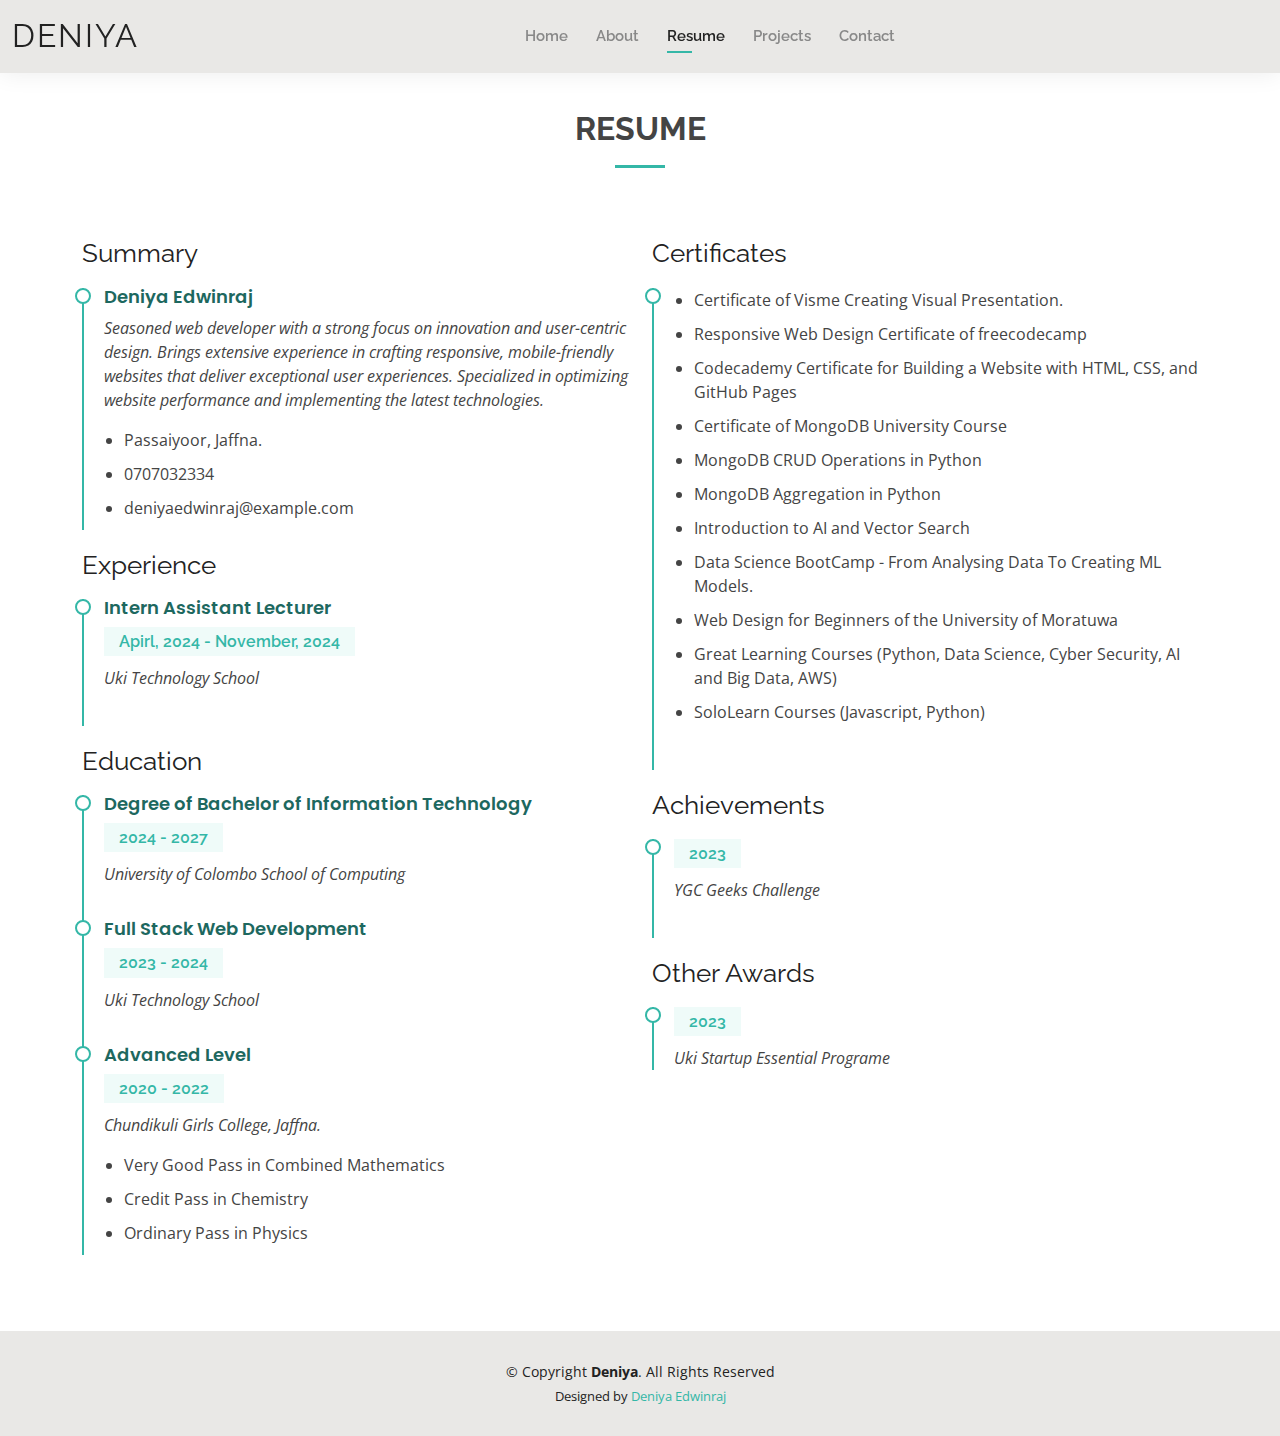
==== resume.html @ 38601e41 "Update portfolio" ====
<!DOCTYPE html>
<html lang="en">

<head>
  <meta charset="utf-8">
  <meta content="width=device-width, initial-scale=1.0" name="viewport">

  <title>Resume - Deniya</title>
  <meta content="" name="description">
  <meta content="" name="keywords">

  <!-- Favicons -->
  <!-- <link href="assets/img/favicon.png" rel="icon"> -->
  <link href="assets/img/apple-touch-icon.png" rel="apple-touch-icon">

  <!-- Google Fonts -->
  <link href="https://fonts.googleapis.com/css?family=Open+Sans:300,300i,400,400i,600,600i,700,700i|Raleway:300,300i,400,400i,500,500i,600,600i,700,700i|Poppins:300,300i,400,400i,500,500i,600,600i,700,700i" rel="stylesheet">

  <!-- Vendor CSS Files -->
  <link href="assets/vendor/aos/aos.css" rel="stylesheet">
  <link href="assets/vendor/bootstrap/css/bootstrap.min.css" rel="stylesheet">
  <link href="assets/vendor/bootstrap-icons/bootstrap-icons.css" rel="stylesheet">
  <link href="assets/vendor/boxicons/css/boxicons.min.css" rel="stylesheet">
  <link href="assets/vendor/glightbox/css/glightbox.min.css" rel="stylesheet">
  <link href="assets/vendor/swiper/swiper-bundle.min.css" rel="stylesheet">

  <!-- Template Main CSS File -->
  <link href="assets/css/style.css" rel="stylesheet">

  <!-- =======================================================
  * Template Name: Kelly
  * Updated: Sep 18 2023 with Bootstrap v5.3.2
  * Template URL: https://bootstrapmade.com/kelly-free-bootstrap-cv-resume-html-template/
  * Author: BootstrapMade.com
  * License: https://bootstrapmade.com/license/
  ======================================================== -->
</head>

<body>

  <!-- ======= Header ======= -->
  <header id="header" class="fixed-top">
    <div class="container-fluid d-flex justify-content-between align-items-center">

      <h1 class="logo me-auto me-lg-0"><a href="index.html">Deniya</a></h1>
      <!-- Uncomment below if you prefer to use an image logo -->
      <!-- <a href="index.html" class="logo"><img src="assets/img/logo.png" alt="" class="img-fluid"></a>-->

      <nav id="navbar" class="navbar order-last order-lg-0">
        <ul>
          <li><a href="index.html">Home</a></li>
          <li><a href="about.html">About</a></li>
          <li><a class="active" href="resume.html">Resume</a></li>
          <!-- <li><a href="services.html">Services</a></li> -->
          <li><a href="portfolio.html">Projects</a></li>
          <li><a href="contact.html">Contact</a></li>
        </ul>
        <i class="bi bi-list mobile-nav-toggle"></i>
      </nav><!-- .navbar -->

      <div class="header-social-links">
        <!-- <a href="#" class="twitter"><i class="bi bi-twitter"></i></a>
        <a href="#" class="facebook"><i class="bi bi-facebook"></i></a>
        <a href="#" class="instagram"><i class="bi bi-instagram"></i></a> -->
        <!-- <a href="https://www.linkedin.com/in/deniya-edwinraj/" class="linkedin"><i class="bi bi-linkedin"></i></i></a> -->
      </div>

    </div>

  </header><!-- End Header -->

  <main id="main">

    <!-- ======= Resume Section ======= -->
    <section id="resume" class="resume">
      <div class="container" data-aos="fade-up">

        <div class="section-title">
          <h2>Resume</h2>
          <!-- <p>Magnam dolores commodi suscipit. Necessitatibus eius consequatur ex aliquid fuga eum quidem. Sit sint consectetur velit. Quisquam quos quisquam cupiditate. Et nemo qui impedit suscipit alias ea. Quia fugiat sit in iste officiis commodi quidem hic quas.</p> -->
        </div>

        <div class="row">
          <div class="col-lg-6">
            <h3 class="resume-title">Summary</h3>
            <div class="resume-item pb-0">
              <h4>Deniya Edwinraj</h4>
              <p><em>Seasoned web developer with a strong focus on innovation and user-centric design. Brings extensive experience in crafting responsive, mobile-friendly websites that deliver exceptional user experiences. Specialized in optimizing website performance and implementing the latest technologies.</em></p>
              <p>
              <ul>
                <li>Passaiyoor, Jaffna.</li>
                <li>0707032334</li>
                <li>deniyaedwinraj@example.com</li>
              </ul>
              </p>
            </div>

            <h3 class="resume-title">Experience</h3>

            <div class="resume-item">
              <h4>Intern Assistant Lecturer</h4>
              <h5>Apirl, 2024 - November, 2024</h5>
              <p><em>Uki Technology School</em></p>
              <!-- <p>luptatem Earum molestiae consequatur neque etlon sader mart dila</p> -->
            </div>

            <h3 class="resume-title">Education</h3>

            <div class="resume-item">
              <h4>Degree of Bachelor of Information Technology</h4>
              <h5>2024 - 2027</h5>
              <p><em>University of Colombo School of Computing</em></p>
              <!-- <p>luptatem Earum molestiae consequatur neque etlon sader mart dila</p> -->
            </div>

            <div class="resume-item">
              <h4>Full Stack Web Development</h4>
              <h5>2023 - 2024</h5>
              <p><em>Uki Technology School</em></p>
              <!-- <p>luptatem Earum molestiae consequatur neque etlon sader mart dila</p> -->
            </div>
            
            <div class="resume-item">
              <h4>Advanced Level</h4>
              <h5>2020 - 2022</h5>
              <p><em>Chundikuli Girls College, Jaffna.</em></p>
              <ul>
                <li>Very Good Pass in Combined Mathematics</li>
                <li>Credit Pass in Chemistry</li>
                <li>Ordinary Pass in Physics</li>
              </ul>
              <!-- <p>Qui deserunt veniam. Et sed aliquam labore tempore sed quisquam iusto autem sit. Ea vero voluptatum qui ut dignissimos deleniti nerada porti sand markend</p> -->
            </div>

          </div>
          <div class="col-lg-6">
            <h3 class="resume-title">Certificates</h3>
            <div class="resume-item">
              <!-- <h4>Senior graphic design specialist</h4>
              <h5>2019 - Present</h5>
              <p><em>Experion, New York, NY </em></p>
              <p> -->
              <ul>
                <li>Certificate of Visme Creating Visual Presentation. </li>
                <li>Responsive Web Design Certificate of freecodecamp</li>
                <li>Codecademy Certificate for Building a Website with HTML, CSS, and GitHub Pages</li>
                <li>Certificate of MongoDB University Course
                  <!-- <ul>
                    <li>MongoDB Transaction</li>
                    <li>MongoDB Aggregation</li>
                    <li>MongoDB CRUD Operations</li>
                    <li>MongoDB Indexes</li>
                    <li>Connecting to a MongoDB database</li>
                    <li>Getting Started with MongoDB Atlas</li>
                    <li>MongoDB Atlas Search</li>
                    <li>MongoDB Data Modeling Intro</li>
                    <li>MongoDB and the Document Model</li>
                    <li>Introduction MongoDB</li>
                  </ul> -->
                </li>
                <li>MongoDB CRUD Operations in Python</li>
                <li>MongoDB Aggregation in Python</li>
                <li>Introduction to AI and Vector Search</li>
                <li>Data Science BootCamp - From Analysing Data To Creating ML Models.</li>
                <li>Web Design for Beginners of the University of Moratuwa</li>
                <li>Great Learning Courses (Python, Data Science, Cyber Security, AI and Big Data, AWS)</li>
                <li>SoloLearn Courses (Javascript, Python)</li>
              </ul>
              </p>
            </div>

            <h3 class="resume-title">Achievements</h3>

            <div class="resume-item">
              <h5>2023</h5>
              <p><em>YGC Geeks Challenge</em></p>
            </div>
            
            <h3 class="resume-title">Other Awards</h3>

            <div class="resume-item">
              <h5>2023</h5>
              <p><em>Uki Startup Essential Programe</em></p>
            </div>
          </div>
        </div>

      </div>
    </section><!-- End Resume Section -->

  </main><!-- End #main -->

  <!-- ======= Footer ======= -->
  <footer id="footer">
    <div class="container">
      <div class="copyright">
        &copy; Copyright <strong><span>Deniya</span></strong>. All Rights Reserved
      </div>
      <div class="credits">
        <!-- All the links in the footer should remain intact. -->
        <!-- You can delete the links only if you purchased the pro version. -->
        <!-- Licensing information: https://bootstrapmade.com/license/ -->
        <!-- Purchase the pro version with working PHP/AJAX contact form: https://bootstrapmade.com/kelly-free-bootstrap-cv-resume-html-template/ -->
        Designed by <a href="https://bootstrapmade.com/">Deniya Edwinraj</a>
      </div>
    </div>
  </footer><!-- End  Footer -->

  <div id="preloader"></div>
  <a href="#" class="back-to-top d-flex align-items-center justify-content-center"><i class="bi bi-arrow-up-short"></i></a>

  <!-- Vendor JS Files -->
  <script src="assets/vendor/purecounter/purecounter_vanilla.js"></script>
  <script src="assets/vendor/aos/aos.js"></script>
  <script src="assets/vendor/bootstrap/js/bootstrap.bundle.min.js"></script>
  <script src="assets/vendor/glightbox/js/glightbox.min.js"></script>
  <script src="assets/vendor/isotope-layout/isotope.pkgd.min.js"></script>
  <script src="assets/vendor/swiper/swiper-bundle.min.js"></script>
  <script src="assets/vendor/waypoints/noframework.waypoints.js"></script>
  <script src="assets/vendor/php-email-form/validate.js"></script>

  <!-- Template Main JS File -->
  <script src="assets/js/main.js"></script>

</body>

</html>
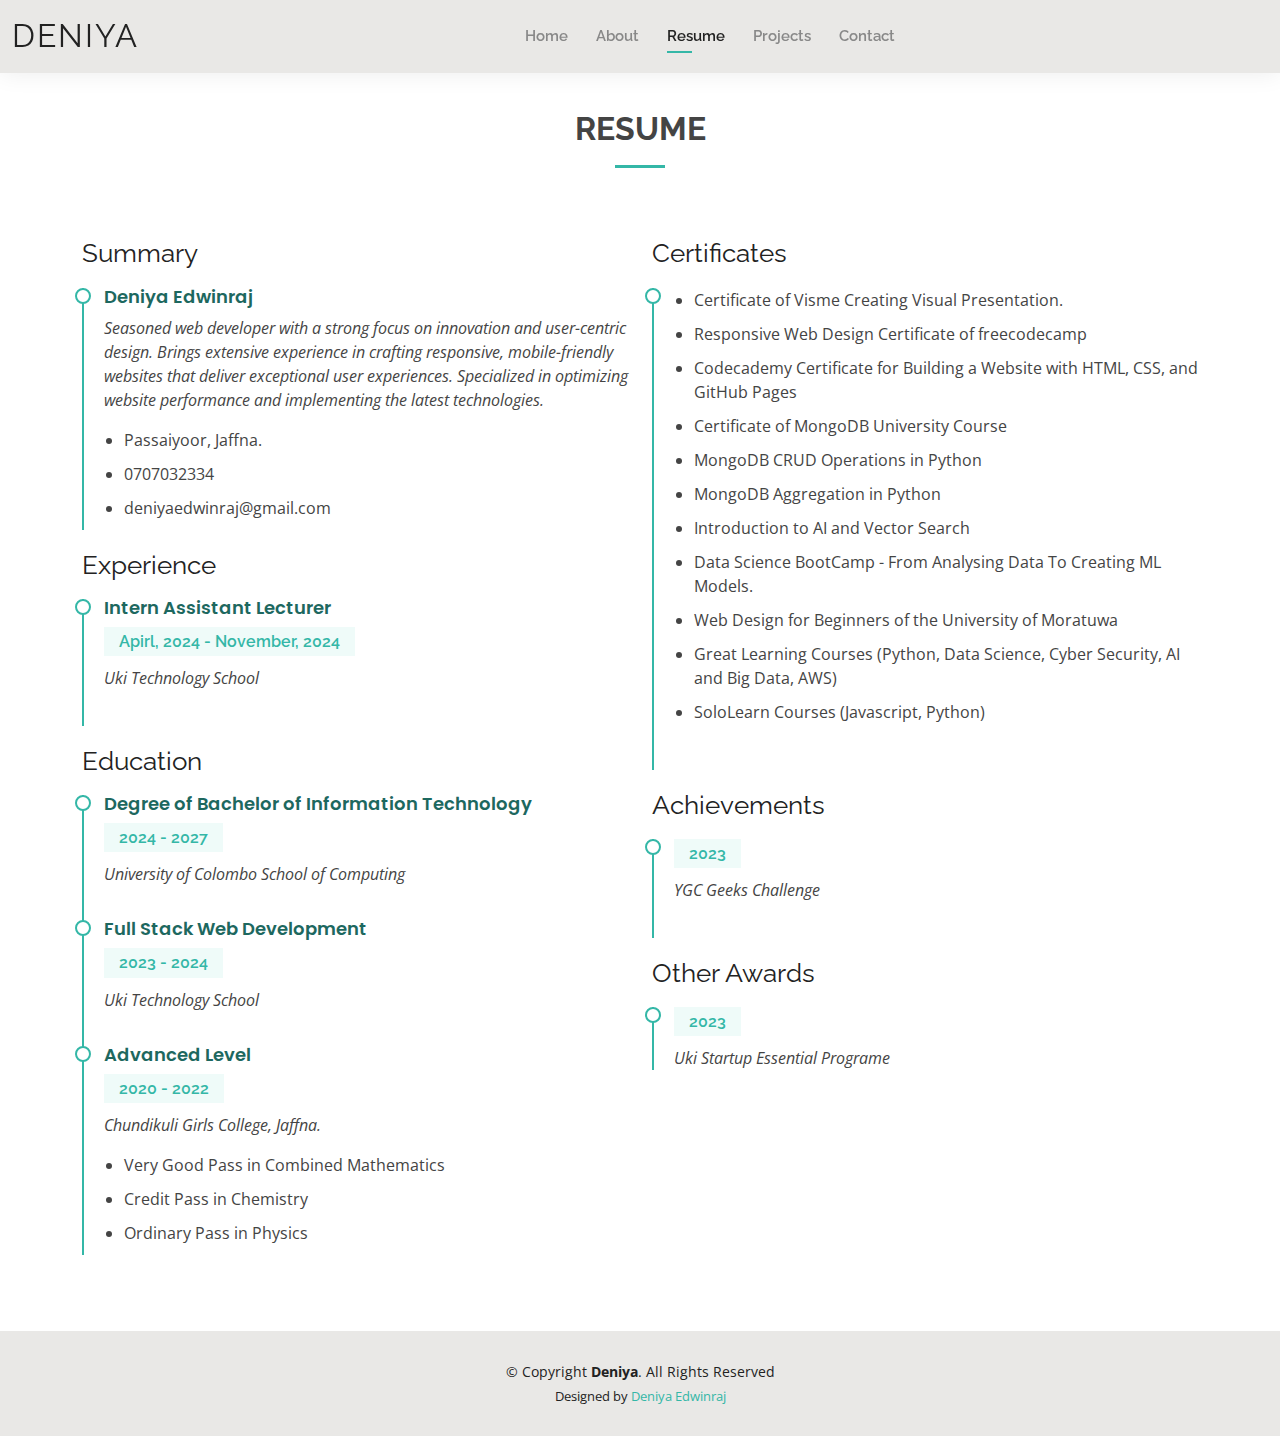
==== commit a8f3fc90: "Update portfolio" ====
--- a/resume.html
+++ b/resume.html
@@ -90,7 +90,7 @@
               <ul>
                 <li>Passaiyoor, Jaffna.</li>
                 <li>0707032334</li>
-                <li>deniyaedwinraj@example.com</li>
+                <li>deniyaedwinraj@gmail.com</li>
               </ul>
               </p>
             </div>
